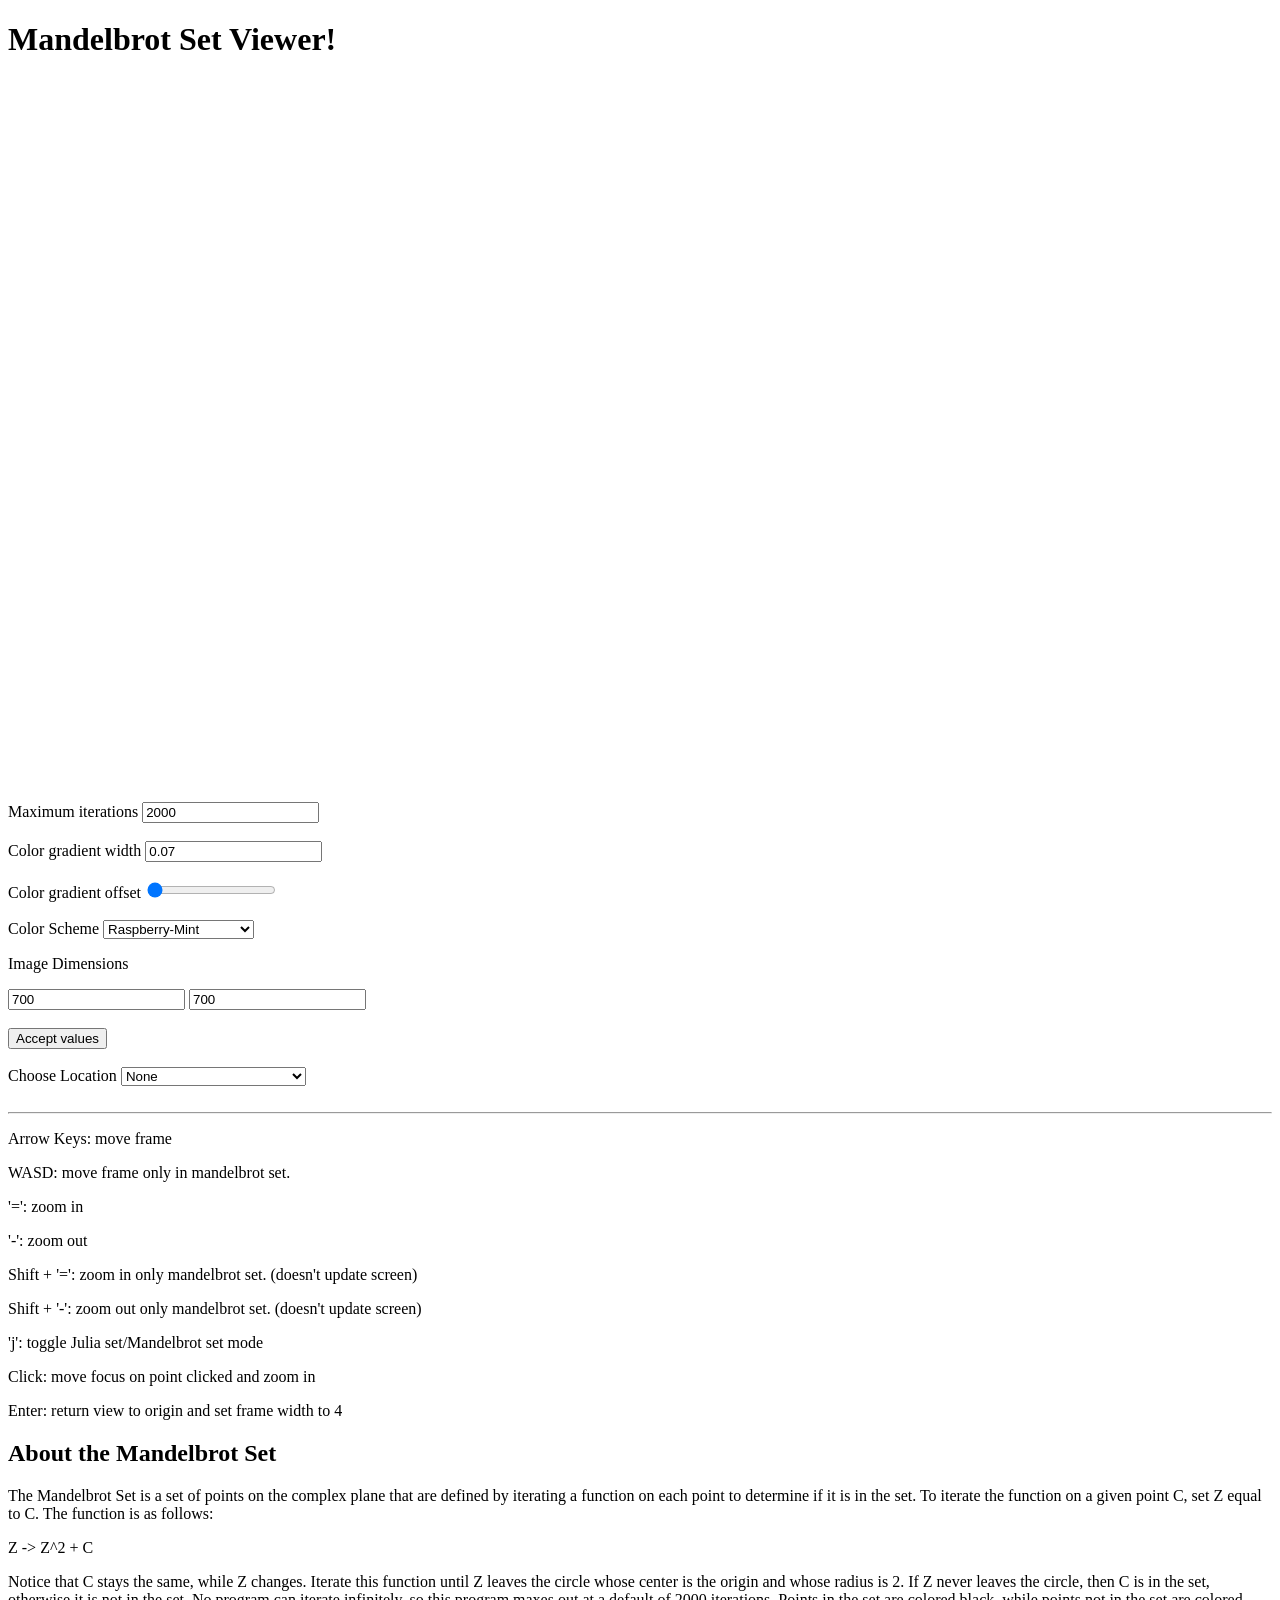
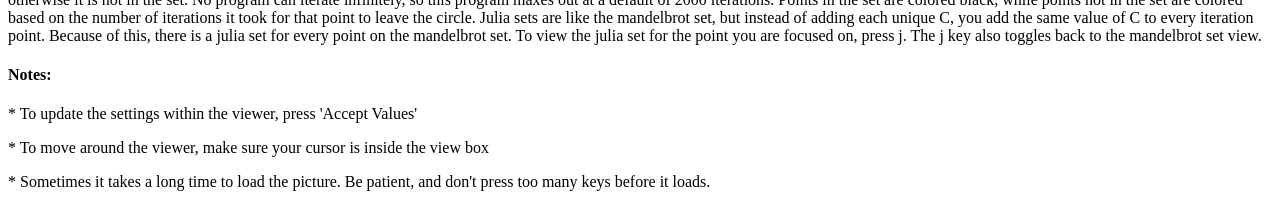
==== standard/index.html @ cb31d68f "Rename index.html to standard/index.html" ====
<!DOCTYPE html>
<html>
    <head>
        <meta charset="UTF-8">
        <title>Mandelbrot set Viewer</title>
        <link rel="stylesheet" href="mandelbrot.css"/>
        <script src="mandelbrot.js" defer></script>
    </head>
    <body>
        <header><h1>Mandelbrot Set Viewer!</h1></header>
        <canvas class="view" id="view" width="700" height="700">Uh-Oh! It looks like there was a problem displaying the canvas!</canvas>
        <article class="options">
            <br>
            <div class="content">
            <label for="maxIterations">Maximum iterations</label>
            <input id="maxIterations" type="number" value="2000">
            <br><br>
            <label for="gradient">Color gradient width</label>
            <input id="gradient" type="number" value="0.07">
            <br><br>
            <label for="offset">Color gradient offset</label>
            <input id="offset" type="range" value="0">
            <br><br>
            <label for="colorScheme">Color Scheme</label>
            <select id="colorScheme">
                <option value=1>Raspberry-Mint</option>
                <option value=0>Sunset</option>
                <option value=2>Sky and dirt</option>
                <option value=3>Ocean Luminescence</option>
                <option value=4>Strawberry-Mint</option>
                <option value=5>Chromatic</option>
            </select>
            <p>Image Dimensions</p>
            <input id="dimensionsX" type="number" value="700">
            <input id="dimensionsY" type="number" value="700">
            <br><br>
            <button id="accept" class="content">Accept values</button>
            <br><br>
            <label for="goTo">Choose Location</label>
            <select id="goTo">
                <option value="-1">None</option>
                <option value=0>Fractal Garden</option>
                <option value=1>Amoeba</option>
                <option value=2>Spikey Spirals</option>
                <option value=3>Decorated King</option>
                <option value=4>Hypnosis</option>
                <option value=5>Seahorse valley Julia set</option>
                <option value=6>Lucifer's crown</option>
                <option value=7>Angel</option>
                <option value=8>Swirls and Eddies</option>
                <option value=9>Spiral galaxy</option>
                <option value=10>Star cluster</option>
                <option value=11>Many Arms</option>
                <option value=12>Fuzzy Spiral</option>
                <option value=13>Looking to infinity</option>
                <option value=14>Sunrise Julia set</option>
                <option value=15>Emerald and Amethyst</option>
                <option value=16>Red Velvet Swirl</option>
                <option value=17>Strawberry Ice cream</option>
                <option value=19>Wormhole</option>
                <option value=18>Reference: Needle Minibrot</option>
            </select>
            <br><br>
            <hr>
            <p>Arrow Keys: move frame</p>
            <p>WASD: move frame only in mandelbrot set.</p>
            <p>'=': zoom in</p>
            <p>'-': zoom out</p>
            <p>Shift + '=': zoom in only mandelbrot set. (doesn't update screen)</p>
            <p>Shift + '-': zoom out only mandelbrot set. (doesn't update screen)</p>
            <p>'j': toggle Julia set/Mandelbrot set mode</p>
            <p>Click: move focus on point clicked and zoom in</p>
            <p>Enter: return view to origin and set frame width to 4</p>

            <h2 class="content">About the Mandelbrot Set</h2>
            <p class="content">The Mandelbrot Set is a set of points on the complex plane that are defined by iterating a function on each point to determine if it is in the set.
                To iterate the function on a given point C, set Z equal to C. The function is as follows:</p>
            <p class="equation">Z -> Z^2 + C</p>
            <p class="content">Notice that C stays the same, while Z changes. Iterate this function until Z leaves the circle whose center is the origin and whose radius is 2.
                If Z never leaves the circle, then C is in the set, otherwise it is not in the set. No program can iterate infinitely, so this program maxes out at a default of 2000 iterations.
                Points in the set are colored black, while points not in the set are colored based on the number of iterations it took for that point to leave the circle.
                Julia sets are like the mandelbrot set, but instead of adding each unique C, you add the same value of C to every iteration point. Because of this, there is a julia set for every point on the mandelbrot set.
                To view the julia set for the point you are focused on, press j. The j key also toggles back to the mandelbrot set view.
            </p>
            <h4 class="content">Notes:</h4>
            <p class="content">* To update the settings within the viewer, press 'Accept Values'</p>
            <p class="content">* To move around the viewer, make sure your cursor is inside the view box</p>
            <p class="content">* Sometimes it takes a long time to load the picture. Be patient, and don't press too many keys before it loads.</p>
        </article>
    </body>
</html>
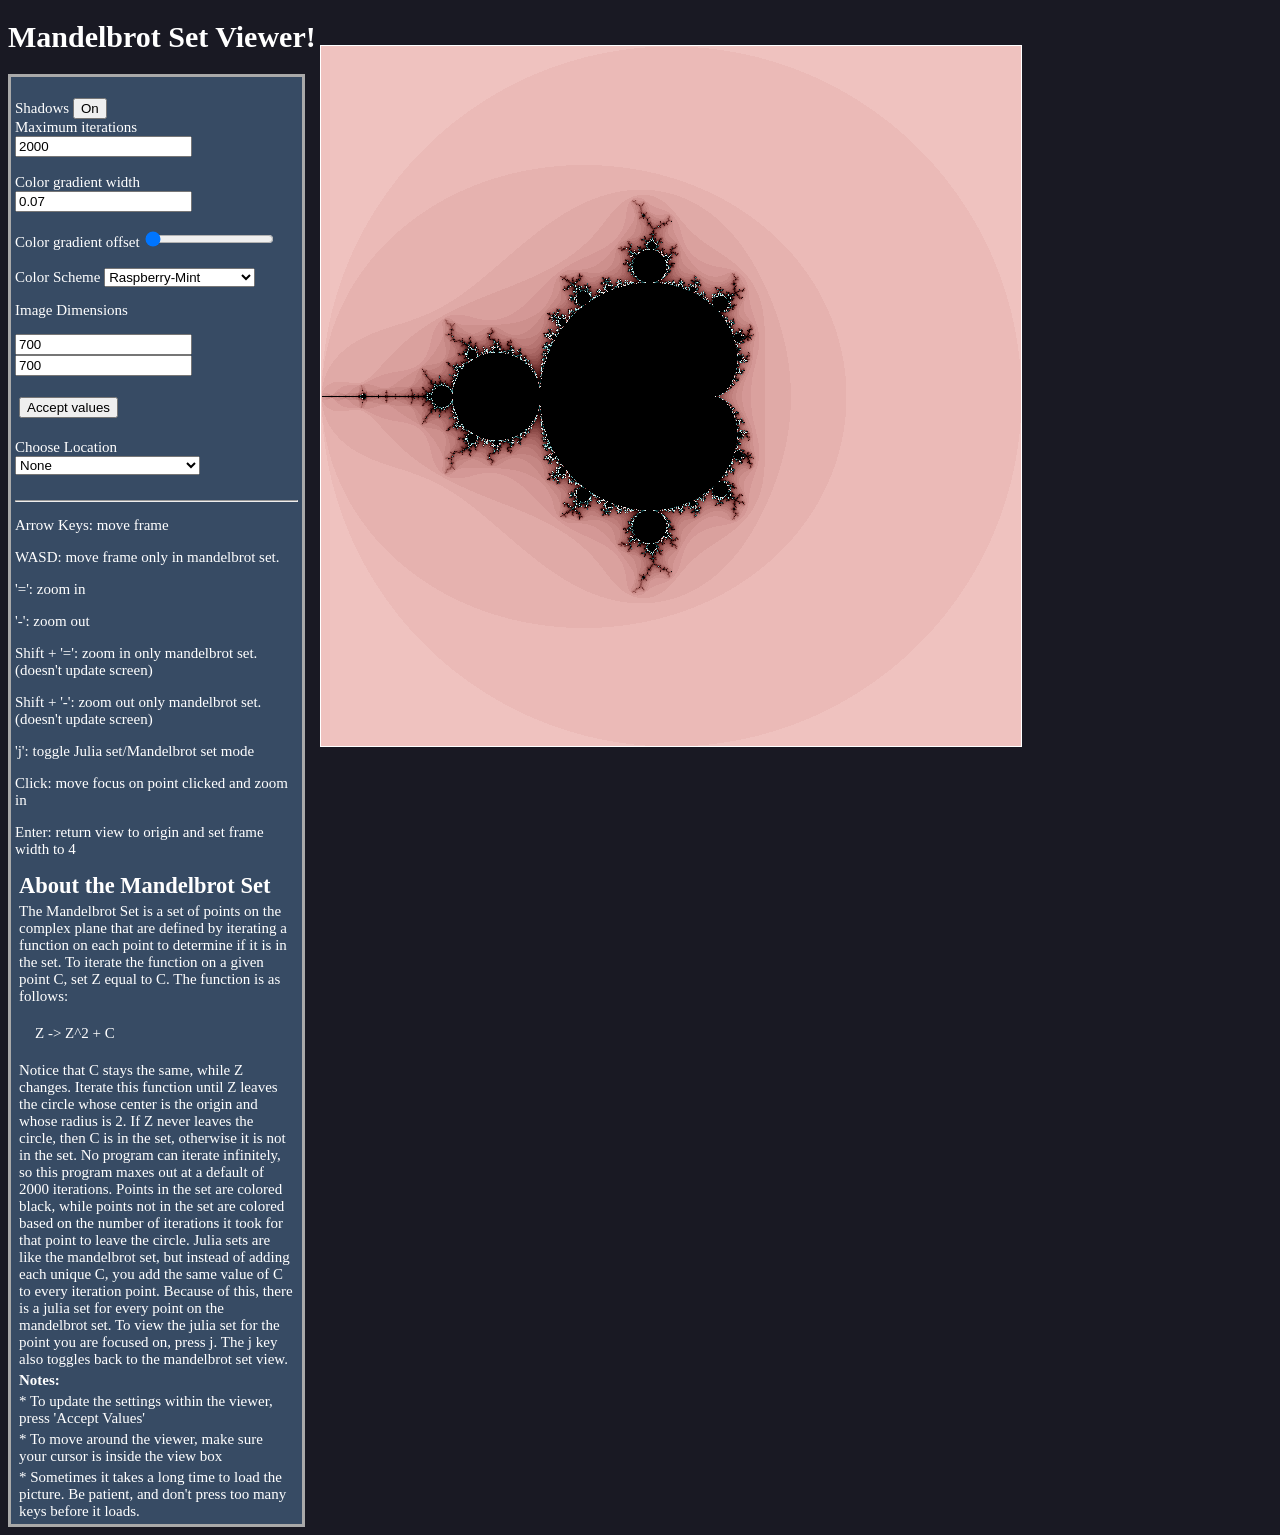
==== commit e8cff8f1: "Update index.html" ====
--- a/standard/index.html
+++ b/standard/index.html
@@ -12,6 +12,7 @@
         <article class="options">
             <br>
             <div class="content">
+            <label for="shade">Shadows </label><button id="shade">On</button><br>
             <label for="maxIterations">Maximum iterations</label>
             <input id="maxIterations" type="number" value="2000">
             <br><br>
--- a/standard/mandelbrot.css
+++ b/standard/mandelbrot.css
@@ -0,0 +1,27 @@
+html {
+    background-color: rgb(25,25,35);;
+    color: white;
+    font-size: 15px;
+}
+header {
+    width: fit-content;
+}
+.view {
+    border: solid white 1px;
+    position: absolute;
+    top: 5%;
+    left: 25%;
+}
+.options {
+    border: solid darkgray 3px;
+    background-color: rgb(55,75,100);
+    width:23%;
+
+}
+.content {
+    margin: 4px;
+}
+.equation {
+    font-family: 'Andale Mono';
+    margin: 20px;
+}
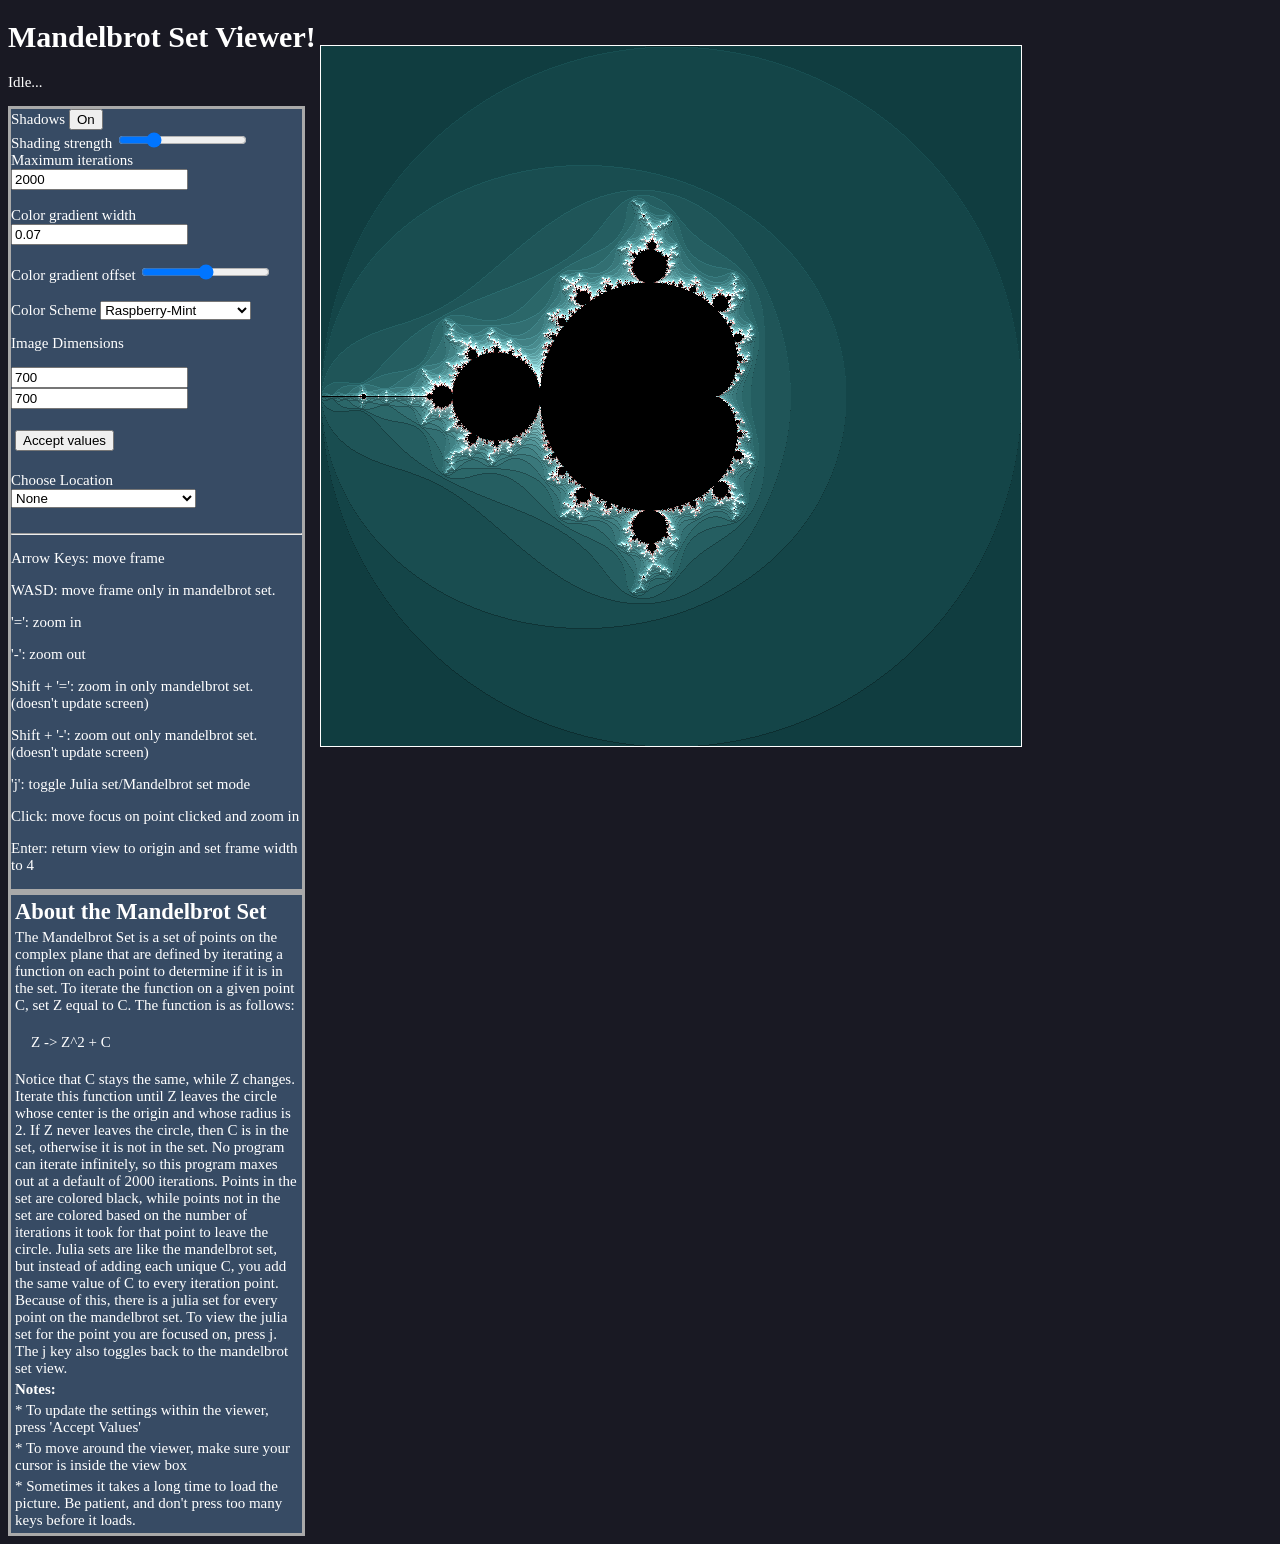
==== commit ae0c50cd: "Rename mandelbrot.html to index.html" ====
--- a/standard/index.html
+++ b/standard/index.html
@@ -8,11 +8,12 @@
     </head>
     <body>
         <header><h1>Mandelbrot Set Viewer!</h1></header>
+        <p id="status">Idle...</p>
         <canvas class="view" id="view" width="700" height="700">Uh-Oh! It looks like there was a problem displaying the canvas!</canvas>
         <article class="options">
-            <br>
-            <div class="content">
             <label for="shade">Shadows </label><button id="shade">On</button><br>
+            <label for="offset">Shading strength</label> 
+            <input id="shadestrength" type="range" value="25"><br>
             <label for="maxIterations">Maximum iterations</label>
             <input id="maxIterations" type="number" value="2000">
             <br><br>
@@ -20,7 +21,7 @@
             <input id="gradient" type="number" value="0.07">
             <br><br>
             <label for="offset">Color gradient offset</label>
-            <input id="offset" type="range" value="0">
+            <input id="offset" type="range" value="50">
             <br><br>
             <label for="colorScheme">Color Scheme</label>
             <select id="colorScheme">
@@ -72,7 +73,8 @@
             <p>'j': toggle Julia set/Mandelbrot set mode</p>
             <p>Click: move focus on point clicked and zoom in</p>
             <p>Enter: return view to origin and set frame width to 4</p>
-
+        </article>
+        <article class="options">
             <h2 class="content">About the Mandelbrot Set</h2>
             <p class="content">The Mandelbrot Set is a set of points on the complex plane that are defined by iterating a function on each point to determine if it is in the set.
                 To iterate the function on a given point C, set Z equal to C. The function is as follows:</p>
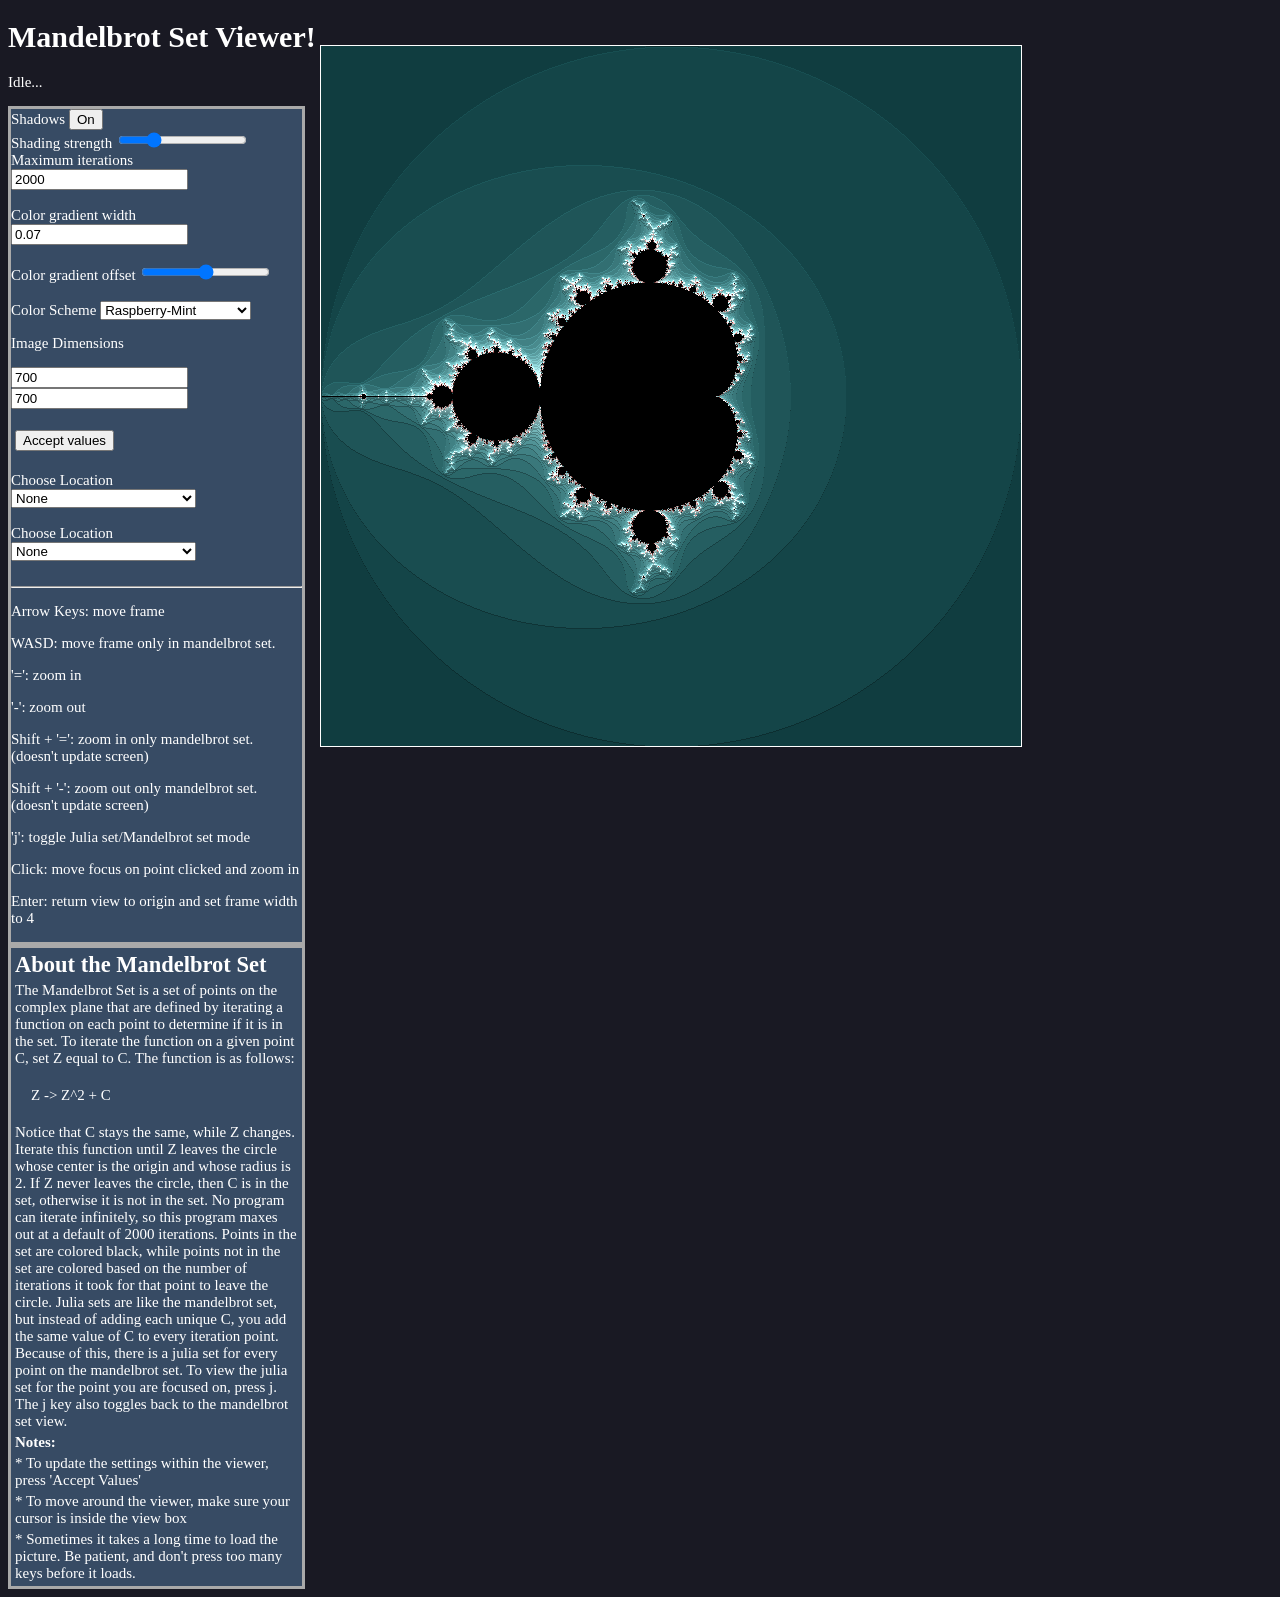
==== commit aecbbd75: "added options" ====
--- a/standard/index.html
+++ b/standard/index.html
@@ -63,6 +63,31 @@
                 <option value=18>Reference: Needle Minibrot</option>
             </select>
             <br><br>
+            <label for="goTo">Choose Location</label>
+            <select id="goTo">
+                <option value="-1">None</option>
+                <option value=0>Fractal Garden</option>
+                <option value=1>Amoeba</option>
+                <option value=2>Spikey Spirals</option>
+                <option value=3>Decorated King</option>
+                <option value=4>Hypnosis</option>
+                <option value=5>Seahorse valley Julia set</option>
+                <option value=6>Lucifer's crown</option>
+                <option value=7>Angel</option>
+                <option value=8>Swirls and Eddies</option>
+                <option value=9>Spiral galaxy</option>
+                <option value=10>Star cluster</option>
+                <option value=11>Many Arms</option>
+                <option value=12>Fuzzy Spiral</option>
+                <option value=13>Looking to infinity</option>
+                <option value=14>Sunrise Julia set</option>
+                <option value=15>Emerald and Amethyst</option>
+                <option value=16>Red Velvet Swirl</option>
+                <option value=17>Strawberry Ice cream</option>
+                <option value=19>Wormhole</option>
+                <option value=18>Reference: Needle Minibrot</option>
+            </select>
+            <br><br>
             <hr>
             <p>Arrow Keys: move frame</p>
             <p>WASD: move frame only in mandelbrot set.</p>
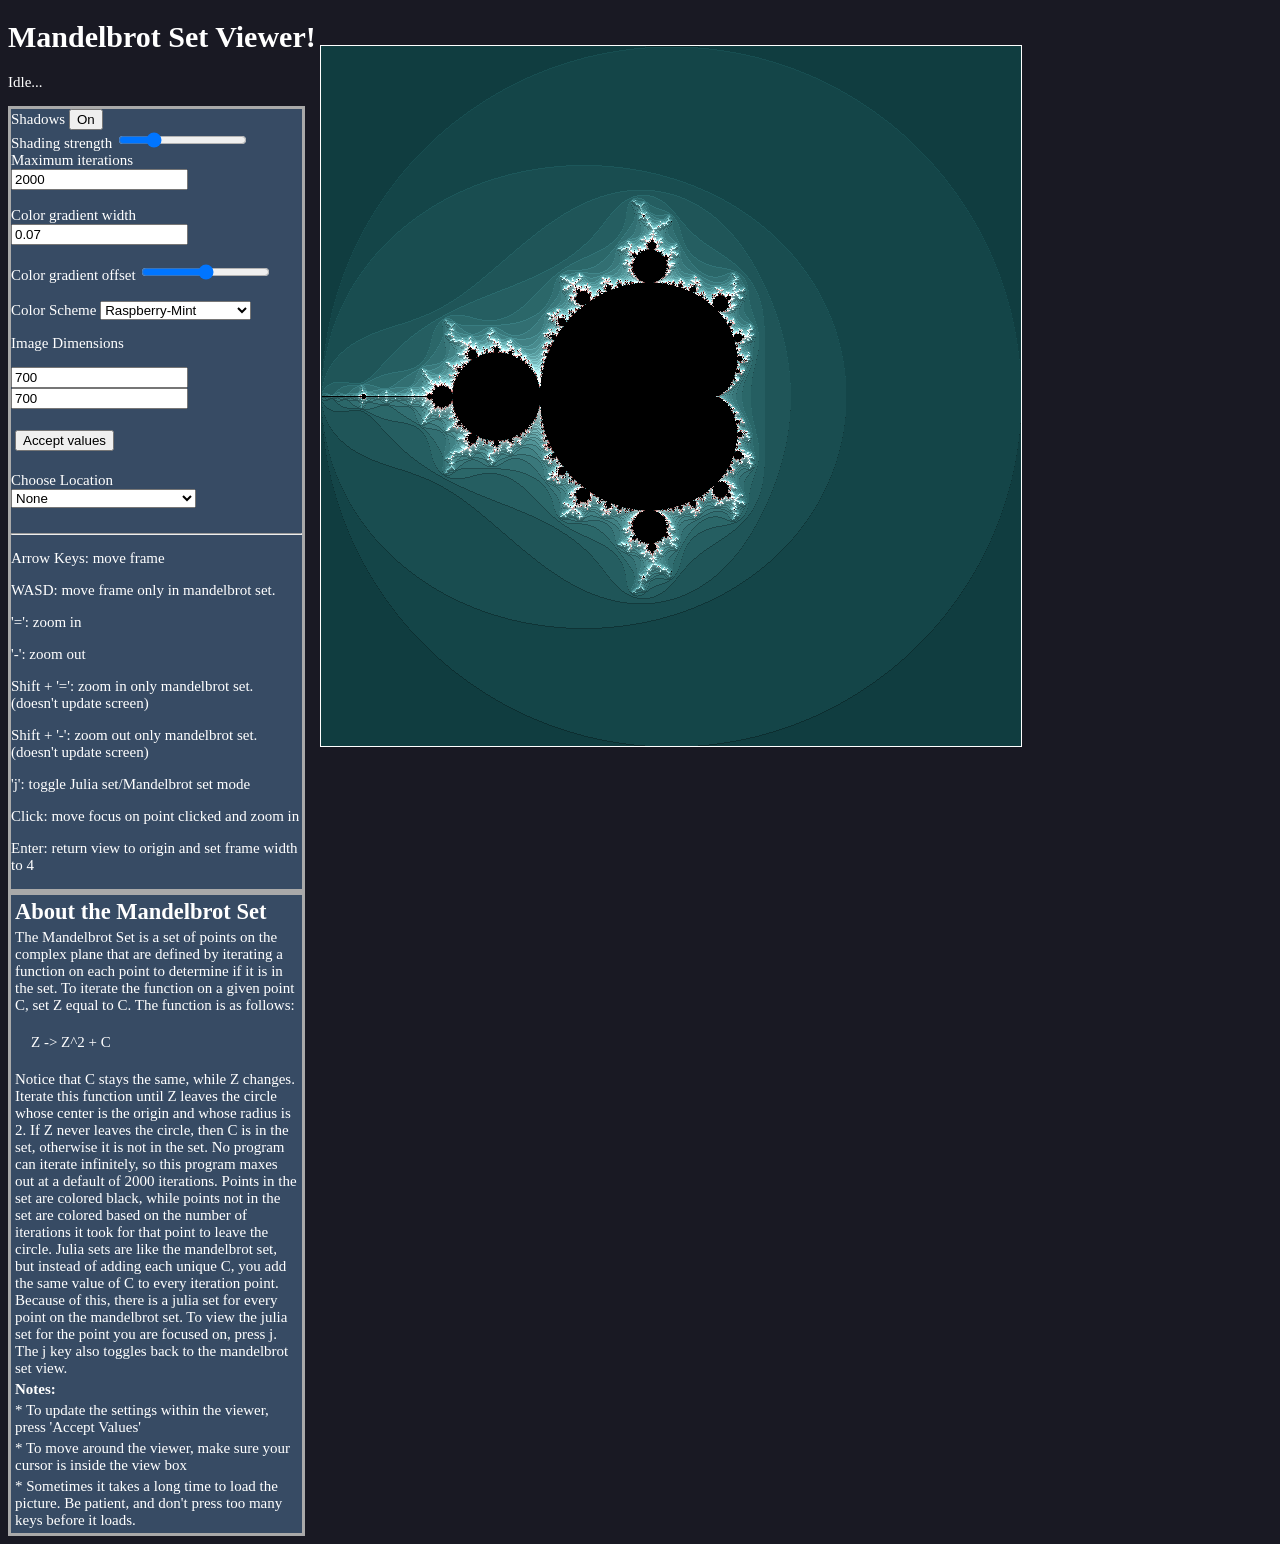
==== commit 0668095c: "Update index.html" ====
--- a/standard/index.html
+++ b/standard/index.html
@@ -63,31 +63,6 @@
                 <option value=18>Reference: Needle Minibrot</option>
             </select>
             <br><br>
-            <label for="goTo">Choose Location</label>
-            <select id="goTo">
-                <option value="-1">None</option>
-                <option value=0>Fractal Garden</option>
-                <option value=1>Amoeba</option>
-                <option value=2>Spikey Spirals</option>
-                <option value=3>Decorated King</option>
-                <option value=4>Hypnosis</option>
-                <option value=5>Seahorse valley Julia set</option>
-                <option value=6>Lucifer's crown</option>
-                <option value=7>Angel</option>
-                <option value=8>Swirls and Eddies</option>
-                <option value=9>Spiral galaxy</option>
-                <option value=10>Star cluster</option>
-                <option value=11>Many Arms</option>
-                <option value=12>Fuzzy Spiral</option>
-                <option value=13>Looking to infinity</option>
-                <option value=14>Sunrise Julia set</option>
-                <option value=15>Emerald and Amethyst</option>
-                <option value=16>Red Velvet Swirl</option>
-                <option value=17>Strawberry Ice cream</option>
-                <option value=19>Wormhole</option>
-                <option value=18>Reference: Needle Minibrot</option>
-            </select>
-            <br><br>
             <hr>
             <p>Arrow Keys: move frame</p>
             <p>WASD: move frame only in mandelbrot set.</p>
